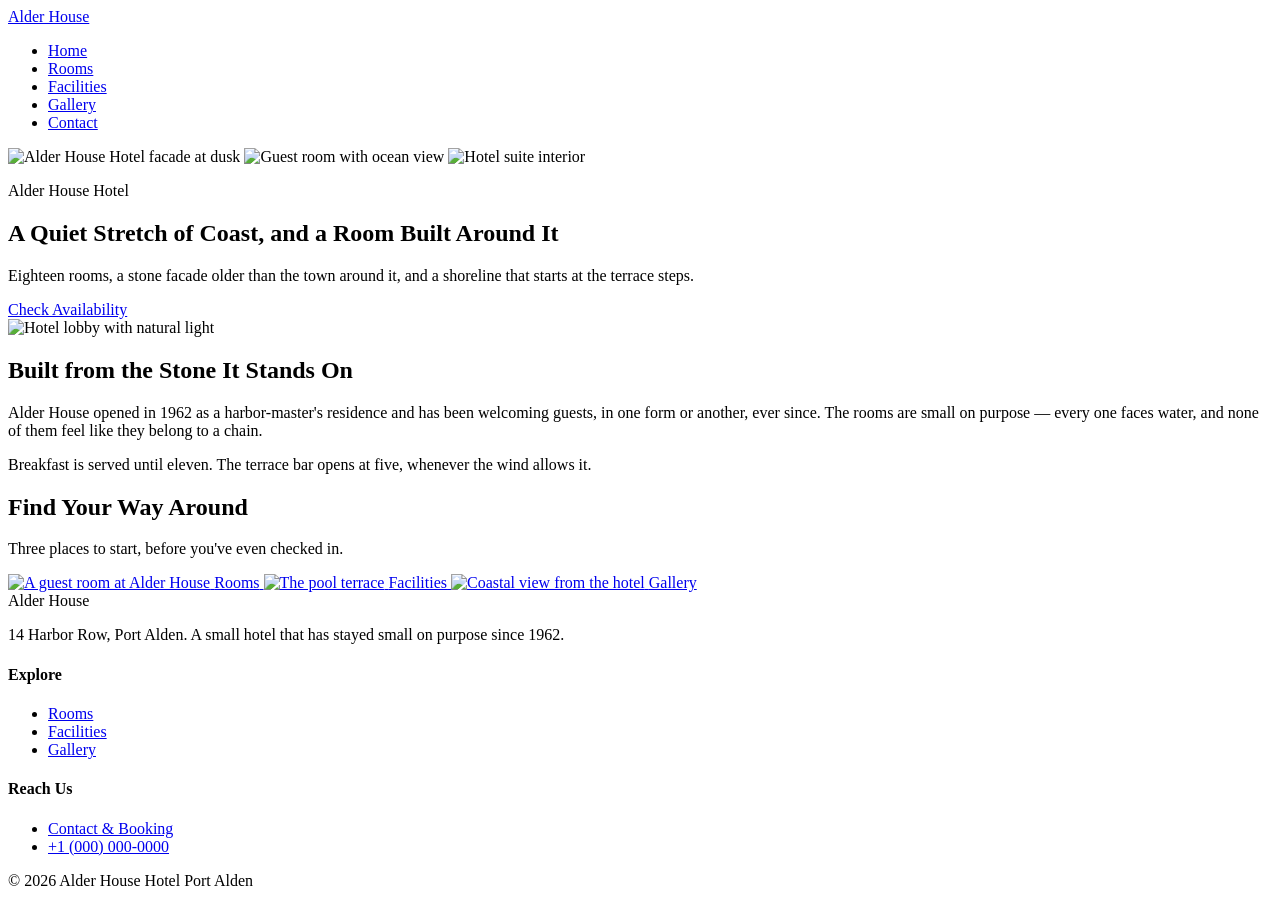
==== index.html @ f2bbbf2e "Add files via upload" ====
<!DOCTYPE html>
<html lang="en">
<head>
<meta charset="UTF-8">
<meta name="viewport" content="width=device-width, initial-scale=1.0">
<title>Alder House Hotel — A Quiet Stretch of Coast</title>
<link rel="preconnect" href="https://fonts.googleapis.com">
<link href="https://fonts.googleapis.com/css2?family=Playfair+Display:wght@500;600&family=Inter:wght@400;500&display=swap" rel="stylesheet">
<link rel="stylesheet" href="css/style.css">
</head>
<body>

<nav class="site-nav">
  <div class="wrap">
    <a href="index.html" class="brand">Alder House</a>
    <ul class="nav-links">
      <li><a href="index.html" class="current">Home</a></li>
      <li><a href="rooms.html">Rooms</a></li>
      <li><a href="facilities.html">Facilities</a></li>
      <li><a href="gallery.html">Gallery</a></li>
      <li><a href="contact.html">Contact</a></li>
    </ul>
  </div>
</nav>

<section class="hero">
  <img class="hero-slide" src="https://images.unsplash.com/photo-1566073771259-6a8506099945?w=1800&q=80" alt="Alder House Hotel facade at dusk">
  <img class="hero-slide" src="https://images.unsplash.com/photo-1611892440504-42a792e24d32?w=1800&q=80" alt="Guest room with ocean view">
  <img class="hero-slide" src="https://images.unsplash.com/photo-1590490360182-c33d57733427?w=1800&q=80" alt="Hotel suite interior">
  <div class="hero-scrim"></div>
  <div class="hero-inner">
    <p class="eyebrow-plain">Alder House Hotel</p>
    <h1>A Quiet Stretch of Coast, and a Room Built Around It</h1>
    <p>Eighteen rooms, a stone facade older than the town around it, and a shoreline that starts at the terrace steps.</p>
    <a href="contact.html" class="btn">Check Availability</a>
  </div>
</section>

<section>
  <div class="wrap intro">
    <img src="https://images.unsplash.com/photo-1520250497591-112f2f40a3f4?w=900&q=80" alt="Hotel lobby with natural light">
    <div>
      <h2>Built from the Stone It Stands On</h2>
      <p>Alder House opened in 1962 as a harbor-master's residence and has been welcoming guests, in one form or another, ever since. The rooms are small on purpose — every one faces water, and none of them feel like they belong to a chain.</p>
      <p>Breakfast is served until eleven. The terrace bar opens at five, whenever the wind allows it.</p>
    </div>
  </div>
</section>

<section class="section-alt">
  <div class="wrap">
    <div class="section-head">
      <h2>Find Your Way Around</h2>
      <p>Three places to start, before you've even checked in.</p>
    </div>
    <div class="link-cards">
      <a class="link-card" href="rooms.html">
        <img src="https://images.unsplash.com/photo-1631049307264-da0ec9d70304?w=700&q=80" alt="A guest room at Alder House">
        <span class="card-label">Rooms</span>
      </a>
      <a class="link-card" href="facilities.html">
        <img src="https://images.unsplash.com/photo-1571003123894-1f0594d2b5d9?w=700&q=80" alt="The pool terrace">
        <span class="card-label">Facilities</span>
      </a>
      <a class="link-card" href="gallery.html">
        <img src="https://images.unsplash.com/photo-1445019980597-93fa8acb246c?w=700&q=80" alt="Coastal view from the hotel">
        <span class="card-label">Gallery</span>
      </a>
    </div>
  </div>
</section>

<footer>
  <div class="wrap">
    <div class="footer-top">
      <div>
        <span class="brand">Alder House</span>
        <p>14 Harbor Row, Port Alden. A small hotel that has stayed small on purpose since 1962.</p>
      </div>
      <div>
        <h4>Explore</h4>
        <ul class="footer-links">
          <li><a href="rooms.html">Rooms</a></li>
          <li><a href="facilities.html">Facilities</a></li>
          <li><a href="gallery.html">Gallery</a></li>
        </ul>
      </div>
      <div>
        <h4>Reach Us</h4>
        <ul class="footer-links">
          <li><a href="contact.html">Contact &amp; Booking</a></li>
          <li><a href="tel:+10000000000">+1 (000) 000-0000</a></li>
        </ul>
      </div>
    </div>
    <div class="footer-bottom">
      <span>© 2026 Alder House Hotel</span>
      <span>Port Alden</span>
    </div>
  </div>
</footer>

</body>
</html>
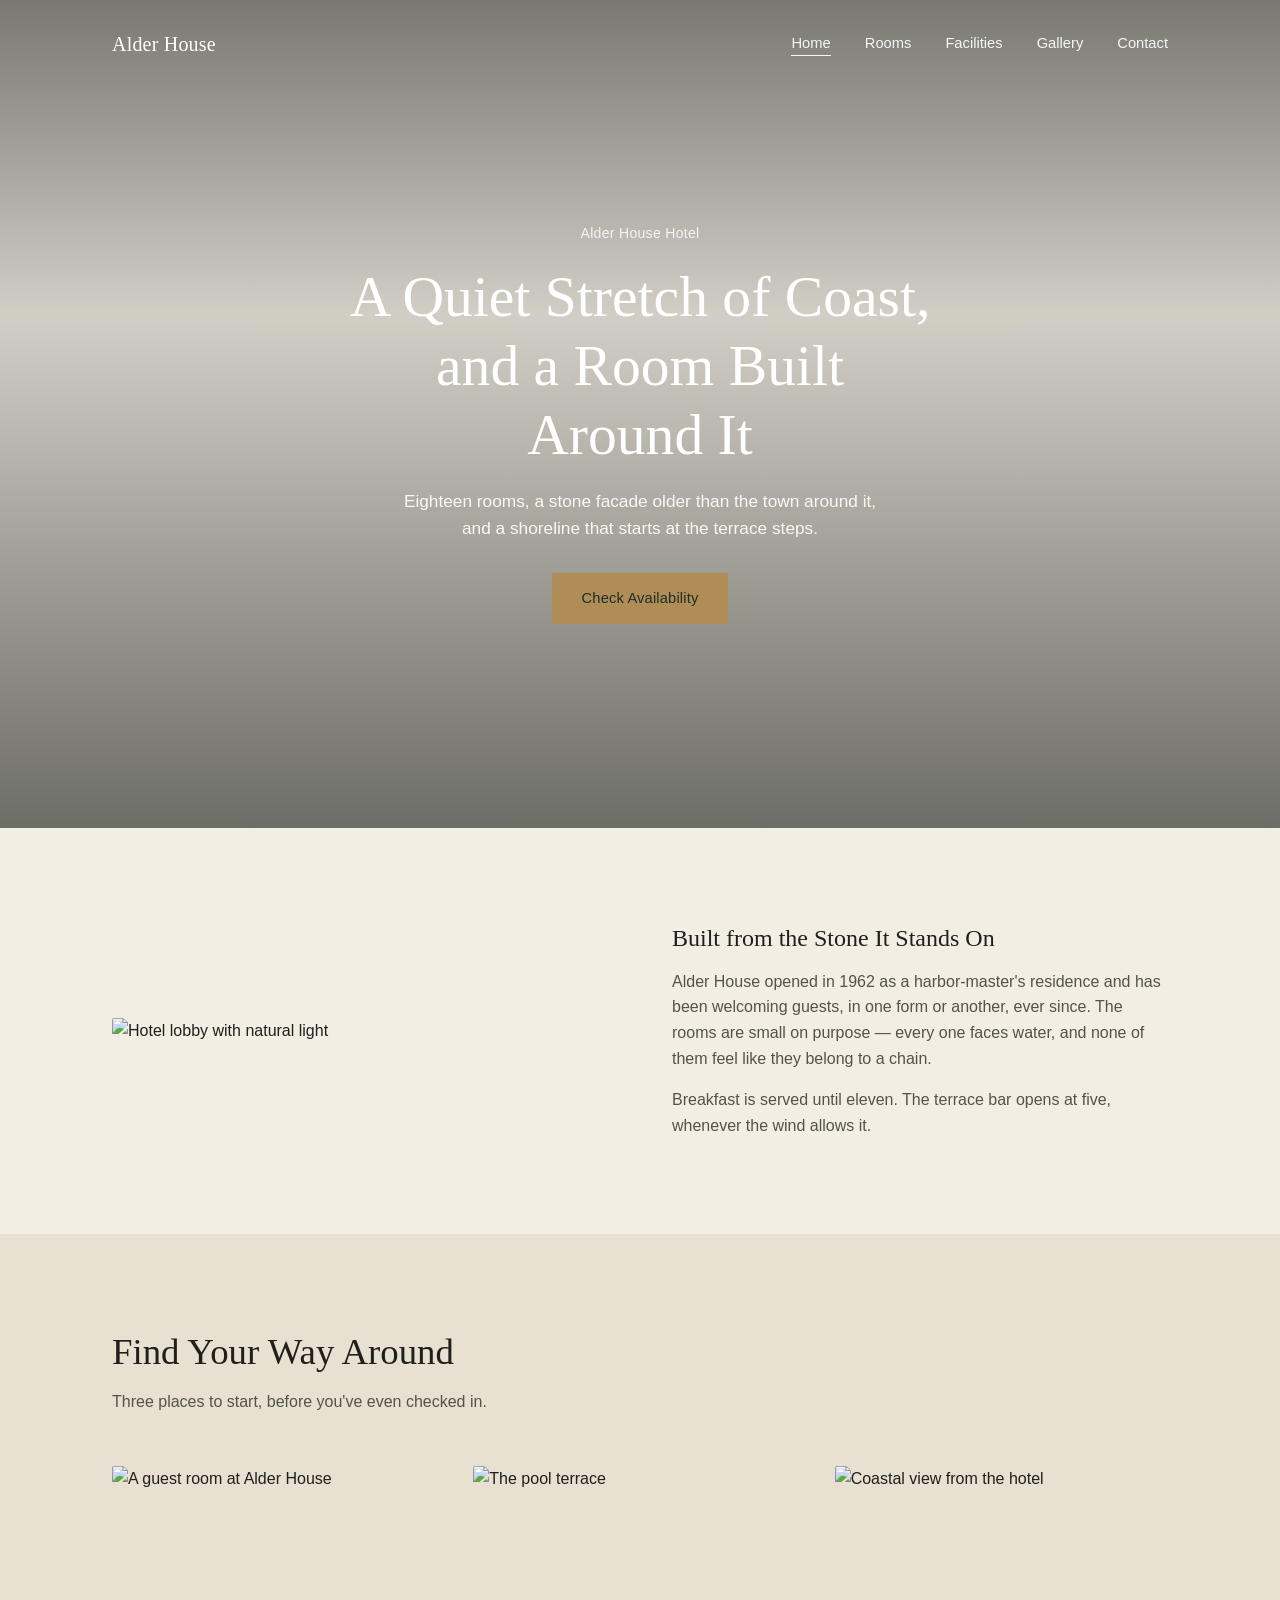
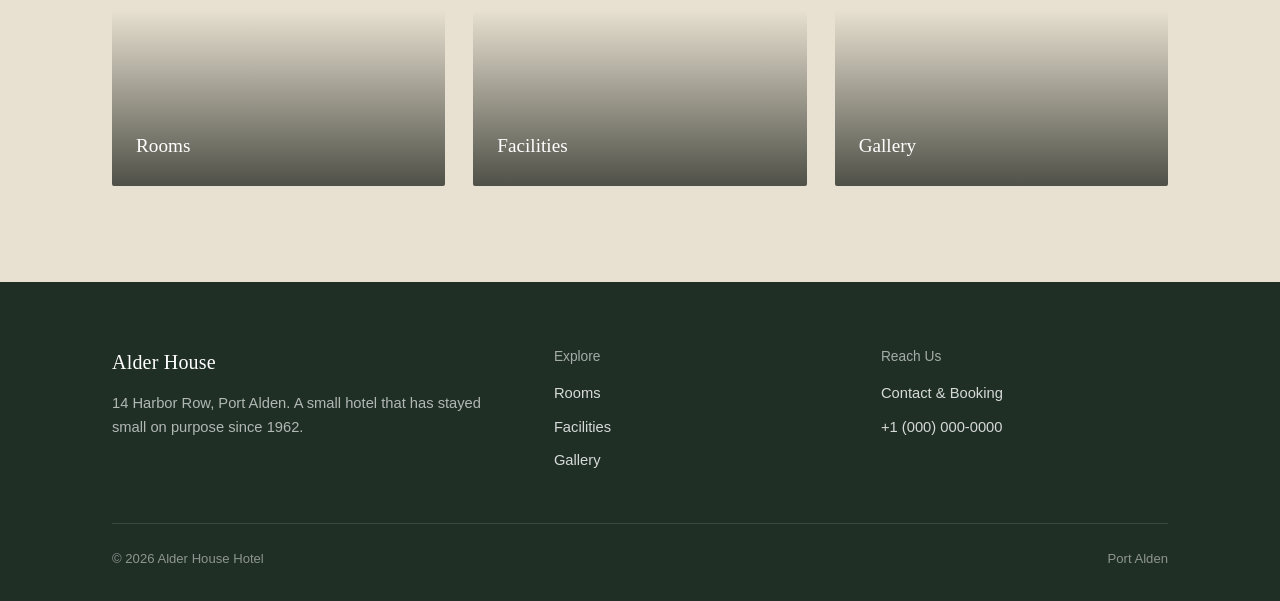
==== commit d05d95b1: "Add files via upload" ====
--- a/index.html
+++ b/index.html
@@ -6,7 +6,492 @@
 <title>Alder House Hotel — A Quiet Stretch of Coast</title>
 <link rel="preconnect" href="https://fonts.googleapis.com">
 <link href="https://fonts.googleapis.com/css2?family=Playfair+Display:wght@500;600&family=Inter:wght@400;500&display=swap" rel="stylesheet">
-<link rel="stylesheet" href="css/style.css">
+<style>
+/* ==========================================================
+   Alder House Hotel — shared stylesheet
+   ========================================================== */
+
+:root {
+  --linen: #f2eee4;
+  --linen-deep: #e8e1d1;
+  --ink: #211f1c;
+  --ink-soft: #55524a;
+  --pine: #2f4538;
+  --pine-deep: #1f2f26;
+  --brass: #b08d57;
+  --brass-soft: #cdb27f;
+  --line: rgba(33, 31, 28, 0.12);
+  --radius: 2px;
+}
+
+* { margin: 0; padding: 0; box-sizing: border-box; }
+
+html { scroll-behavior: smooth; }
+
+body {
+  background: var(--linen);
+  color: var(--ink);
+  font-family: 'Inter', -apple-system, BlinkMacSystemFont, 'Segoe UI', sans-serif;
+  font-size: 16px;
+  line-height: 1.6;
+}
+
+h1, h2, h3, .display {
+  font-family: 'Playfair Display', 'Georgia', serif;
+  font-weight: 500;
+  color: var(--ink);
+  line-height: 1.2;
+}
+
+a { color: inherit; text-decoration: none; }
+
+img { display: block; max-width: 100%; }
+
+.wrap {
+  max-width: 1120px;
+  margin: 0 auto;
+  padding: 0 32px;
+}
+
+/* ---------- Nav ---------- */
+
+.site-nav {
+  position: absolute;
+  top: 0;
+  left: 0;
+  right: 0;
+  z-index: 20;
+  padding: 28px 0;
+}
+
+.site-nav.solid {
+  position: static;
+  background: var(--linen);
+  border-bottom: 1px solid var(--line);
+}
+
+.site-nav .wrap {
+  display: flex;
+  align-items: center;
+  justify-content: space-between;
+}
+
+.brand {
+  font-family: 'Playfair Display', serif;
+  font-size: 1.25rem;
+  letter-spacing: 0.01em;
+  color: #fff;
+}
+
+.site-nav.solid .brand { color: var(--ink); }
+
+.nav-links {
+  display: flex;
+  gap: 34px;
+  list-style: none;
+  font-size: 0.92rem;
+}
+
+.nav-links a {
+  color: rgba(255,255,255,0.92);
+  padding-bottom: 4px;
+  border-bottom: 1px solid transparent;
+  transition: border-color 0.2s ease;
+}
+
+.site-nav.solid .nav-links a {
+  color: var(--ink-soft);
+}
+
+.nav-links a:hover,
+.nav-links a.current {
+  border-color: currentColor;
+}
+
+.site-nav.solid .nav-links a.current { color: var(--ink); }
+
+/* ---------- Buttons ---------- */
+
+.btn {
+  display: inline-block;
+  padding: 14px 30px;
+  background: var(--brass);
+  color: var(--pine-deep);
+  font-size: 0.92rem;
+  letter-spacing: 0.01em;
+  border-radius: var(--radius);
+  transition: background 0.2s ease;
+}
+
+.btn:hover { background: var(--brass-soft); }
+
+.btn-outline {
+  display: inline-block;
+  padding: 13px 28px;
+  border: 1px solid var(--ink);
+  color: var(--ink);
+  font-size: 0.92rem;
+  border-radius: var(--radius);
+  transition: background 0.2s ease, color 0.2s ease;
+}
+
+.btn-outline:hover { background: var(--ink); color: var(--linen); }
+
+/* ---------- Hero slideshow (home page only) ---------- */
+
+.hero {
+  position: relative;
+  height: 92vh;
+  min-height: 560px;
+  overflow: hidden;
+  display: flex;
+  align-items: center;
+  justify-content: center;
+  text-align: center;
+  color: #fff;
+}
+
+.hero-slide {
+  position: absolute;
+  inset: 0;
+  width: 100%;
+  height: 100%;
+  object-fit: cover;
+  opacity: 0;
+  animation: slideshow 21s infinite;
+}
+
+.hero-slide:nth-child(1) { animation-delay: 0s; }
+.hero-slide:nth-child(2) { animation-delay: 7s; }
+.hero-slide:nth-child(3) { animation-delay: 14s; }
+
+@keyframes slideshow {
+  0%   { opacity: 0; transform: scale(1); }
+  4%   { opacity: 1; }
+  30%  { opacity: 1; transform: scale(1.09); }
+  34%  { opacity: 0; transform: scale(1.11); }
+  100% { opacity: 0; transform: scale(1.11); }
+}
+
+.hero-scrim {
+  position: absolute;
+  inset: 0;
+  background: linear-gradient(180deg, rgba(20,24,18,0.55) 0%, rgba(20,24,18,0.15) 38%, rgba(20,24,18,0.6) 100%);
+}
+
+.hero-inner {
+  position: relative;
+  z-index: 2;
+  max-width: 640px;
+  padding: 0 24px;
+}
+
+.hero-inner .eyebrow-plain {
+  font-size: 0.88rem;
+  letter-spacing: 0.02em;
+  opacity: 0.85;
+  margin-bottom: 18px;
+}
+
+.hero-inner h1 {
+  font-size: clamp(2.3rem, 5.4vw, 3.6rem);
+  color: #fff;
+}
+
+.hero-inner p {
+  margin-top: 18px;
+  font-size: 1.08rem;
+  opacity: 0.92;
+  max-width: 480px;
+  margin-left: auto;
+  margin-right: auto;
+}
+
+.hero-inner .btn { margin-top: 30px; }
+
+@media (prefers-reduced-motion: reduce) {
+  .hero-slide { animation: none; opacity: 1; }
+  .hero-slide:not(:first-child) { display: none; }
+}
+
+/* ---------- Static page banner (inner pages) ---------- */
+
+.banner {
+  position: relative;
+  height: 46vh;
+  min-height: 300px;
+  display: flex;
+  align-items: flex-end;
+  color: #fff;
+  overflow: hidden;
+}
+
+.banner img {
+  position: absolute;
+  inset: 0;
+  width: 100%;
+  height: 100%;
+  object-fit: cover;
+}
+
+.banner .hero-scrim { background: linear-gradient(180deg, rgba(20,24,18,0.35) 0%, rgba(20,24,18,0.65) 100%); }
+
+.banner .wrap {
+  position: relative;
+  z-index: 2;
+  padding-bottom: 44px;
+}
+
+.banner h1 { color: #fff; font-size: clamp(2rem, 4vw, 2.8rem); }
+.banner p { margin-top: 10px; opacity: 0.9; max-width: 480px; }
+
+/* ---------- Sections ---------- */
+
+section { padding: 96px 0; }
+
+.section-head {
+  max-width: 560px;
+  margin-bottom: 52px;
+}
+
+.section-head h2 { font-size: clamp(1.7rem, 3vw, 2.3rem); }
+.section-head p { margin-top: 14px; color: var(--ink-soft); }
+
+.section-alt { background: var(--linen-deep); }
+
+/* ---------- Intro (home) ---------- */
+
+.intro {
+  display: grid;
+  grid-template-columns: 1fr 1fr;
+  gap: 64px;
+  align-items: center;
+}
+
+.intro img { border-radius: var(--radius); }
+.intro p { color: var(--ink-soft); margin-top: 16px; }
+
+/* ---------- Link cards (home) ---------- */
+
+.link-cards {
+  display: grid;
+  grid-template-columns: repeat(3, 1fr);
+  gap: 28px;
+}
+
+.link-card {
+  position: relative;
+  height: 320px;
+  overflow: hidden;
+  border-radius: var(--radius);
+}
+
+.link-card img {
+  width: 100%;
+  height: 100%;
+  object-fit: cover;
+  transition: transform 0.5s ease;
+}
+
+.link-card:hover img { transform: scale(1.04); }
+
+.link-card .card-label {
+  position: absolute;
+  inset: 0;
+  background: linear-gradient(180deg, rgba(20,24,18,0) 45%, rgba(20,24,18,0.72) 100%);
+  display: flex;
+  align-items: flex-end;
+  padding: 24px;
+  color: #fff;
+  font-family: 'Playfair Display', serif;
+  font-size: 1.2rem;
+}
+
+/* ---------- Room cards ---------- */
+
+.room-card {
+  display: grid;
+  grid-template-columns: 1fr 1fr;
+  gap: 56px;
+  align-items: center;
+  padding: 56px 0;
+  border-bottom: 1px solid var(--line);
+}
+
+.room-card:last-child { border-bottom: none; }
+
+.room-card:nth-child(even) .room-img { order: 2; }
+
+.room-img img { border-radius: var(--radius); }
+
+.room-copy .room-price {
+  color: var(--brass);
+  font-size: 0.9rem;
+  letter-spacing: 0.01em;
+  margin-bottom: 10px;
+}
+
+.room-copy h3 { font-size: 1.6rem; margin-bottom: 12px; }
+.room-copy p { color: var(--ink-soft); margin-bottom: 18px; }
+
+.room-copy ul {
+  list-style: none;
+  display: flex;
+  flex-wrap: wrap;
+  gap: 10px 18px;
+  font-size: 0.88rem;
+  color: var(--ink-soft);
+  margin-bottom: 24px;
+}
+
+.room-copy ul li::before {
+  content: "· ";
+  color: var(--brass);
+}
+
+/* ---------- Facility grid ---------- */
+
+.facility-grid {
+  display: grid;
+  grid-template-columns: repeat(3, 1fr);
+  gap: 40px 32px;
+}
+
+.facility {
+  border-radius: var(--radius);
+  overflow: hidden;
+}
+
+.facility img {
+  width: 100%;
+  height: 220px;
+  object-fit: cover;
+}
+
+.facility .facility-copy { padding-top: 18px; }
+.facility h3 { font-size: 1.15rem; margin-bottom: 8px; }
+.facility p { color: var(--ink-soft); font-size: 0.94rem; }
+
+/* ---------- Gallery ---------- */
+
+.gallery-grid {
+  display: grid;
+  grid-template-columns: repeat(3, 1fr);
+  gap: 12px;
+}
+
+.gallery-grid img {
+  width: 100%;
+  height: 260px;
+  object-fit: cover;
+  border-radius: var(--radius);
+  transition: transform 0.4s ease;
+}
+
+.gallery-grid a:hover img { transform: scale(1.03); }
+
+.gallery-grid .tall { height: 540px; grid-row: span 2; }
+
+/* ---------- Contact ---------- */
+
+.contact-layout {
+  display: grid;
+  grid-template-columns: 1fr 1.1fr;
+  gap: 72px;
+}
+
+.contact-detail { margin-bottom: 26px; }
+.contact-detail h3 { font-size: 0.86rem; letter-spacing: 0.01em; color: var(--brass); margin-bottom: 6px; }
+.contact-detail p { color: var(--ink-soft); }
+
+.hours-table { width: 100%; margin-top: 8px; }
+.hours-table td { padding: 4px 0; color: var(--ink-soft); font-size: 0.94rem; }
+.hours-table td:last-child { text-align: right; color: var(--ink); }
+
+.form-field { margin-bottom: 20px; }
+
+.form-field label {
+  display: block;
+  font-size: 0.86rem;
+  color: var(--ink-soft);
+  margin-bottom: 6px;
+}
+
+.form-field input,
+.form-field textarea {
+  width: 100%;
+  padding: 12px 14px;
+  border: 1px solid var(--line);
+  background: #fff;
+  border-radius: var(--radius);
+  font-family: inherit;
+  font-size: 0.95rem;
+  color: var(--ink);
+}
+
+.form-field textarea { resize: vertical; min-height: 100px; }
+
+.form-row {
+  display: grid;
+  grid-template-columns: 1fr 1fr;
+  gap: 20px;
+}
+
+/* ---------- Footer ---------- */
+
+footer {
+  background: var(--pine-deep);
+  color: rgba(255,255,255,0.82);
+  padding: 64px 0 32px;
+}
+
+.footer-top {
+  display: grid;
+  grid-template-columns: 1.4fr 1fr 1fr;
+  gap: 40px;
+  padding-bottom: 40px;
+  border-bottom: 1px solid rgba(255,255,255,0.12);
+}
+
+.footer-top .brand { color: #fff; margin-bottom: 14px; display: block; }
+.footer-top p { font-size: 0.92rem; opacity: 0.8; }
+
+.footer-top h4 {
+  font-size: 0.86rem;
+  color: rgba(255,255,255,0.6);
+  margin-bottom: 14px;
+  font-weight: 400;
+}
+
+.footer-links { list-style: none; }
+.footer-links li { margin-bottom: 10px; font-size: 0.92rem; }
+.footer-links a:hover { color: var(--brass-soft); }
+
+.footer-bottom {
+  padding-top: 24px;
+  font-size: 0.82rem;
+  opacity: 0.6;
+  display: flex;
+  justify-content: space-between;
+}
+
+/* ---------- Responsive ---------- */
+
+@media (max-width: 860px) {
+  .nav-links { display: none; }
+  .intro,
+  .contact-layout,
+  .room-card,
+  .footer-top { grid-template-columns: 1fr; gap: 32px; }
+  .room-card:nth-child(even) .room-img { order: 0; }
+  .link-cards,
+  .facility-grid,
+  .gallery-grid { grid-template-columns: 1fr 1fr; }
+  .gallery-grid .tall { height: 260px; grid-row: span 1; }
+  section { padding: 64px 0; }
+}
+
+</style>
 </head>
 <body>
 
@@ -24,9 +509,9 @@
 </nav>
 
 <section class="hero">
-  <img class="hero-slide" src="https://images.unsplash.com/photo-1566073771259-6a8506099945?w=1800&q=80" alt="Alder House Hotel facade at dusk">
-  <img class="hero-slide" src="https://images.unsplash.com/photo-1611892440504-42a792e24d32?w=1800&q=80" alt="Guest room with ocean view">
-  <img class="hero-slide" src="https://images.unsplash.com/photo-1590490360182-c33d57733427?w=1800&q=80" alt="Hotel suite interior">
+  <img class="hero-slide" src="https://picsum.photos/seed/alder-facade/1800/1260" alt="Alder House Hotel facade at dusk">
+  <img class="hero-slide" src="https://picsum.photos/seed/alder-harbor-room/1800/1260" alt="Guest room with ocean view">
+  <img class="hero-slide" src="https://picsum.photos/seed/alder-lighthouse-suite/1800/1260" alt="Hotel suite interior">
   <div class="hero-scrim"></div>
   <div class="hero-inner">
     <p class="eyebrow-plain">Alder House Hotel</p>
@@ -38,7 +523,7 @@
 
 <section>
   <div class="wrap intro">
-    <img src="https://images.unsplash.com/photo-1520250497591-112f2f40a3f4?w=900&q=80" alt="Hotel lobby with natural light">
+    <img src="https://picsum.photos/seed/alder-lobby/900/630" alt="Hotel lobby with natural light">
     <div>
       <h2>Built from the Stone It Stands On</h2>
       <p>Alder House opened in 1962 as a harbor-master's residence and has been welcoming guests, in one form or another, ever since. The rooms are small on purpose — every one faces water, and none of them feel like they belong to a chain.</p>
@@ -55,15 +540,15 @@
     </div>
     <div class="link-cards">
       <a class="link-card" href="rooms.html">
-        <img src="https://images.unsplash.com/photo-1631049307264-da0ec9d70304?w=700&q=80" alt="A guest room at Alder House">
+        <img src="https://picsum.photos/seed/alder-room-card/700/804" alt="A guest room at Alder House">
         <span class="card-label">Rooms</span>
       </a>
       <a class="link-card" href="facilities.html">
-        <img src="https://images.unsplash.com/photo-1571003123894-1f0594d2b5d9?w=700&q=80" alt="The pool terrace">
+        <img src="https://picsum.photos/seed/alder-pool/700/804" alt="The pool terrace">
         <span class="card-label">Facilities</span>
       </a>
       <a class="link-card" href="gallery.html">
-        <img src="https://images.unsplash.com/photo-1445019980597-93fa8acb246c?w=700&q=80" alt="Coastal view from the hotel">
+        <img src="https://picsum.photos/seed/alder-coast/700/804" alt="Coastal view from the hotel">
         <span class="card-label">Gallery</span>
       </a>
     </div>
